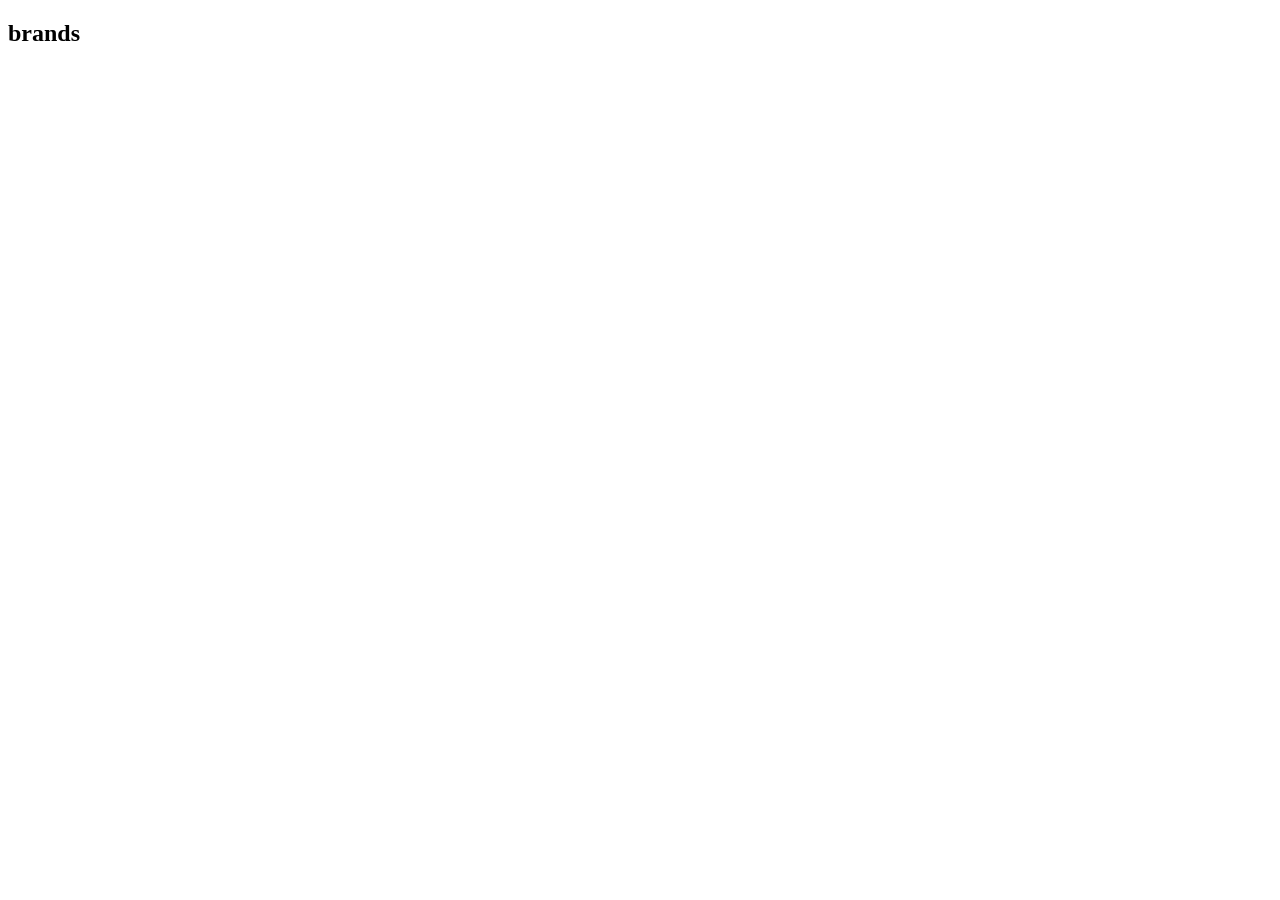
==== brands.html @ 94479a32 "griauciai" ====
<!DOCTYPE html>
<html lang="en">
<head>
    <meta charset="UTF-8">
    <meta name="viewport" content="width=device-width, initial-scale=1.0">
    <title>Document</title>
</head>
<body>
    <header><h2>brands</h2></header>
    <section><p></p><img src="" alt=""></section>
    <section><p></p></section>
    <section><p></p><img src="" alt=""></section>
    <section><p></p><img src="" alt=""></section>
    <footer><p>
        
    </p></footer>
</body>
</html>
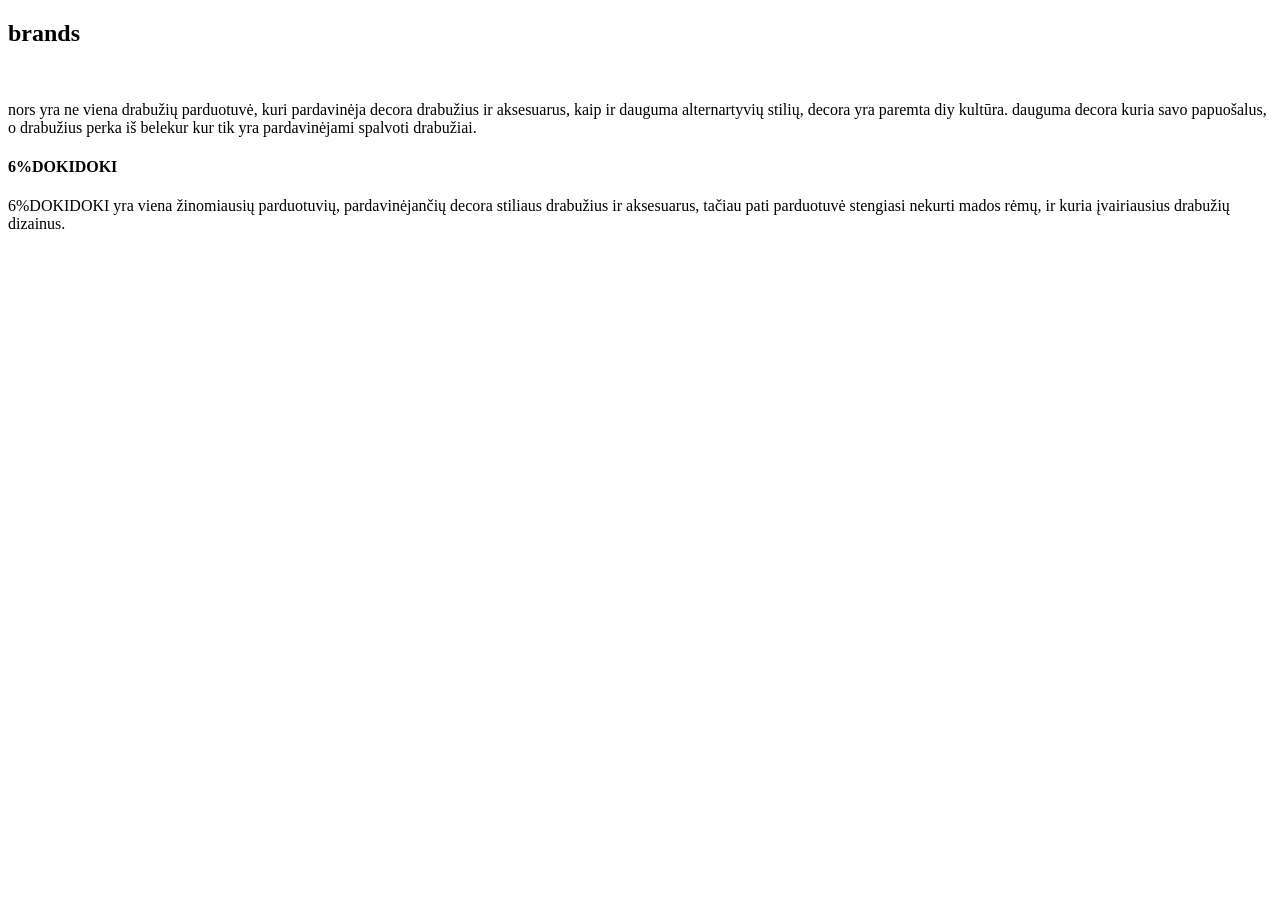
==== commit ae9355e3: "brands httml" ====
--- a/brands.html
+++ b/brands.html
@@ -4,12 +4,13 @@
     <meta charset="UTF-8">
     <meta name="viewport" content="width=device-width, initial-scale=1.0">
     <title>Document</title>
+    <link rel="stylesheet" href="css/brands.css">
 </head>
 <body>
     <header><h2>brands</h2></header>
     <section><p></p><img src="" alt=""></section>
-    <section><p></p></section>
-    <section><p></p><img src="" alt=""></section>
+    <section><p>nors yra ne viena drabužių parduotuvė, kuri pardavinėja decora drabužius ir aksesuarus, kaip ir dauguma alternartyvių stilių, decora yra paremta diy kultūra. dauguma decora kuria savo papuošalus, o drabužius perka iš belekur kur tik yra pardavinėjami spalvoti drabužiai.</p></section>
+    <section><h4>6%DOKIDOKI</h4><p>6%DOKIDOKI yra viena žinomiausių parduotuvių, pardavinėjančių decora stiliaus drabužius ir aksesuarus, tačiau pati parduotuvė stengiasi nekurti mados rėmų, ir kuria įvairiausius drabužių dizainus. </p><img src="" alt=""></section>
     <section><p></p><img src="" alt=""></section>
     <footer><p>
         
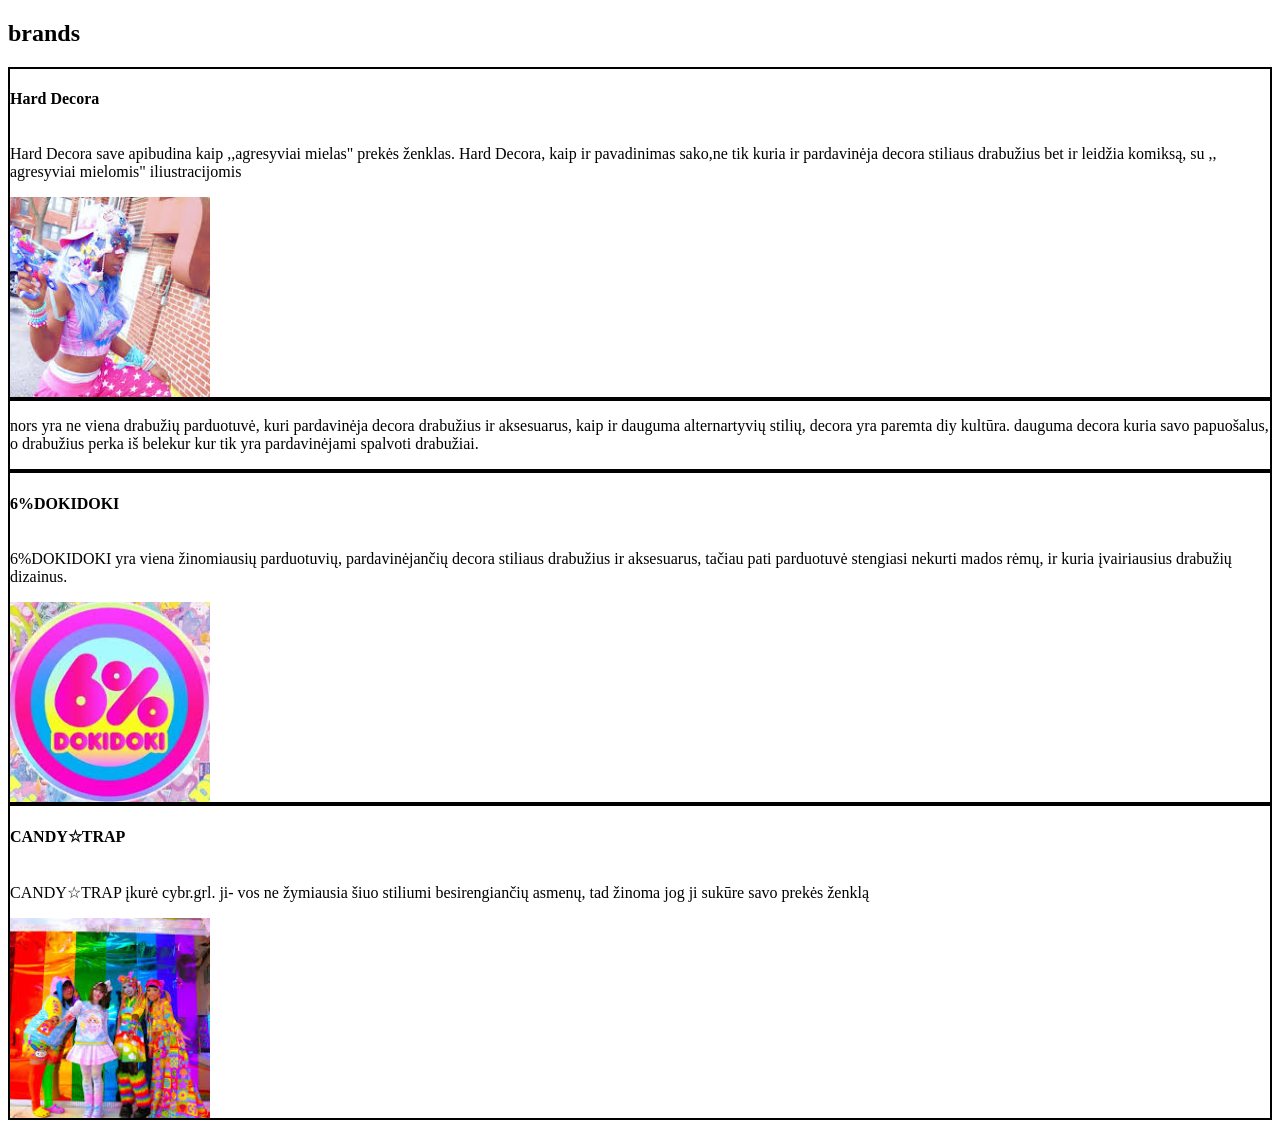
==== commit 4abffc1b: "brands" ====
--- a/brands.html
+++ b/brands.html
@@ -8,10 +8,10 @@
 </head>
 <body>
     <header><h2>brands</h2></header>
-    <section><p></p><img src="" alt=""></section>
+    <section><h4>Hard Decora</h4><p> Hard Decora save apibudina kaip ,,agresyviai mielas" prekės ženklas. Hard Decora, kaip ir pavadinimas sako,ne tik kuria ir pardavinėja decora stiliaus drabužius bet ir leidžia komiksą, su ,, agresyviai mielomis" iliustracijomis</p><img src="img/harddecora.jpg" alt=""></section>
     <section><p>nors yra ne viena drabužių parduotuvė, kuri pardavinėja decora drabužius ir aksesuarus, kaip ir dauguma alternartyvių stilių, decora yra paremta diy kultūra. dauguma decora kuria savo papuošalus, o drabužius perka iš belekur kur tik yra pardavinėjami spalvoti drabužiai.</p></section>
-    <section><h4>6%DOKIDOKI</h4><p>6%DOKIDOKI yra viena žinomiausių parduotuvių, pardavinėjančių decora stiliaus drabužius ir aksesuarus, tačiau pati parduotuvė stengiasi nekurti mados rėmų, ir kuria įvairiausius drabužių dizainus. </p><img src="" alt=""></section>
-    <section><p></p><img src="" alt=""></section>
+    <section><h4>6%DOKIDOKI</h4><p>6%DOKIDOKI yra viena žinomiausių parduotuvių, pardavinėjančių decora stiliaus drabužius ir aksesuarus, tačiau pati parduotuvė stengiasi nekurti mados rėmų, ir kuria įvairiausius drabužių dizainus. </p><img src="img/dokidoki.jpg" alt=""></section>
+    <section><h4>CANDY☆TRAP</h4><p>CANDY☆TRAP įkurė cybr.grl. ji- vos ne žymiausia šiuo stiliumi besirengiančių asmenų, tad žinoma jog ji sukūre savo prekės ženklą</p><img src="img/candytrap.jpg" alt=""></section>
     <footer><p>
         
     </p></footer>
--- a/css/brands.css
+++ b/css/brands.css
@@ -0,0 +1,2 @@
+section{display: flex; border: 2px solid black;  flex-direction: column;}
+img{width: 200px; height: 200px; object-fit: cover;}
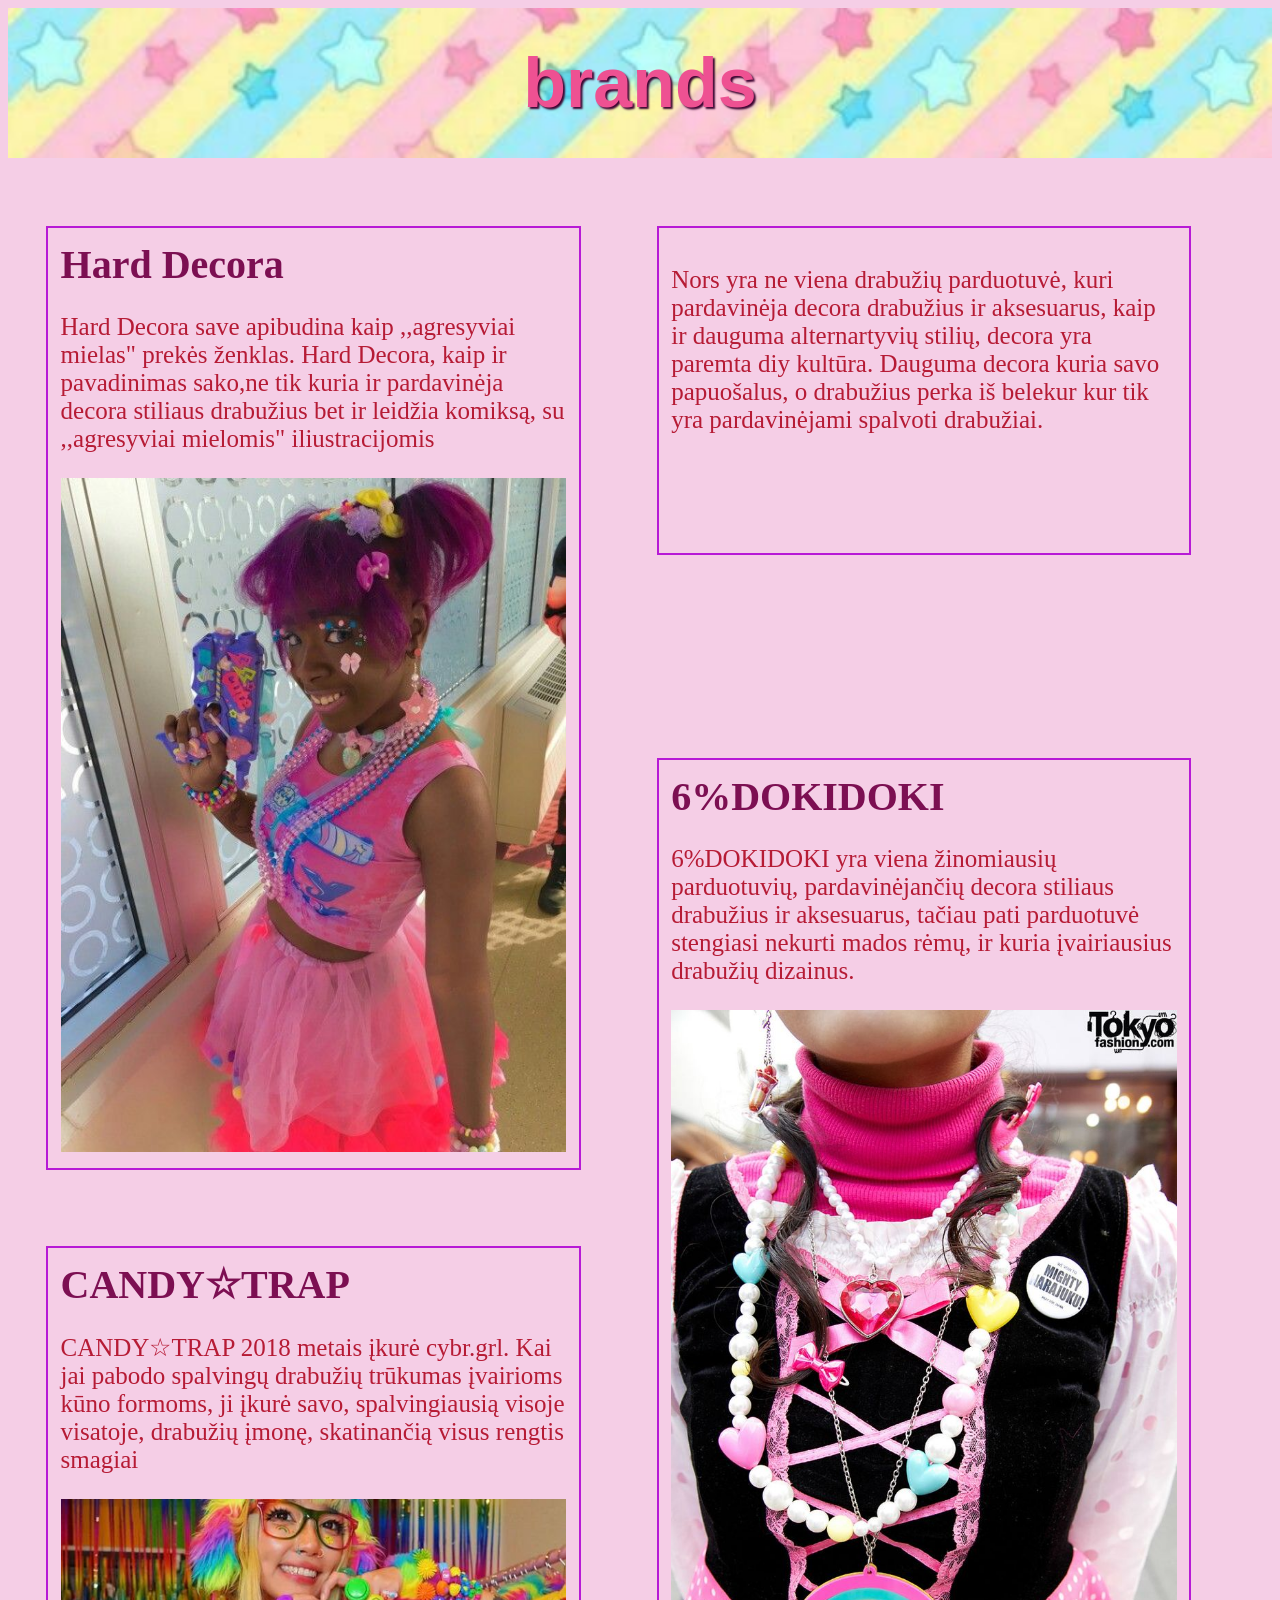
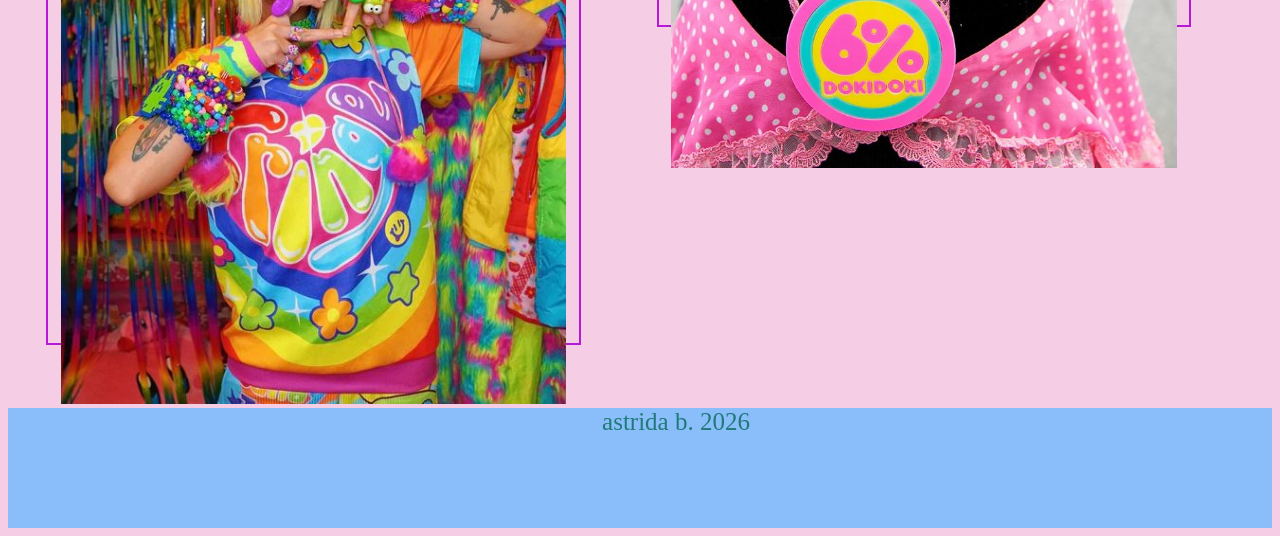
==== commit fff96679: "brands html paaisytas, css padarytas" ====
--- a/brands.html
+++ b/brands.html
@@ -1,19 +1,48 @@
 <!DOCTYPE html>
 <html lang="en">
+
 <head>
     <meta charset="UTF-8">
     <meta name="viewport" content="width=device-width, initial-scale=1.0">
     <title>Document</title>
     <link rel="stylesheet" href="css/brands.css">
 </head>
+
 <body>
-    <header><h2>brands</h2></header>
-    <section><h4>Hard Decora</h4><p> Hard Decora save apibudina kaip ,,agresyviai mielas" prekės ženklas. Hard Decora, kaip ir pavadinimas sako,ne tik kuria ir pardavinėja decora stiliaus drabužius bet ir leidžia komiksą, su ,, agresyviai mielomis" iliustracijomis</p><img src="img/harddecora.jpg" alt=""></section>
-    <section><p>nors yra ne viena drabužių parduotuvė, kuri pardavinėja decora drabužius ir aksesuarus, kaip ir dauguma alternartyvių stilių, decora yra paremta diy kultūra. dauguma decora kuria savo papuošalus, o drabužius perka iš belekur kur tik yra pardavinėjami spalvoti drabužiai.</p></section>
-    <section><h4>6%DOKIDOKI</h4><p>6%DOKIDOKI yra viena žinomiausių parduotuvių, pardavinėjančių decora stiliaus drabužius ir aksesuarus, tačiau pati parduotuvė stengiasi nekurti mados rėmų, ir kuria įvairiausius drabužių dizainus. </p><img src="img/dokidoki.jpg" alt=""></section>
-    <section><h4>CANDY☆TRAP</h4><p>CANDY☆TRAP įkurė cybr.grl. ji- vos ne žymiausia šiuo stiliumi besirengiančių asmenų, tad žinoma jog ji sukūre savo prekės ženklą</p><img src="img/candytrap.jpg" alt=""></section>
-    <footer><p>
+    <header>
+        <h2>brands</h2>
+    </header>
+    <div>
+        <section class="sekcija1">
+            <h4>Hard Decora</h4>
+            <p> Hard Decora save apibudina kaip ,,agresyviai mielas" prekės ženklas. Hard Decora, kaip ir pavadinimas
+                sako,ne tik kuria ir pardavinėja decora stiliaus drabužius bet ir leidžia komiksą, su ,,agresyviai
+                mielomis" iliustracijomis</p><img src="img/harddecora.jpg" alt="">
+        </section>
+        <section class="sekcija2">
+            <p>Nors yra ne viena drabužių parduotuvė, kuri pardavinėja decora drabužius ir aksesuarus, kaip ir dauguma
+                alternartyvių stilių, decora yra paremta diy kultūra. Dauguma decora kuria savo papuošalus, o drabužius
+                perka iš belekur kur tik yra pardavinėjami spalvoti drabužiai.</p>
+        </section>
+        <section class="sekcija3">
+            <h4>CANDY☆TRAP</h4>
+            <p>CANDY☆TRAP 2018 metais įkurė cybr.grl. Kai jai pabodo spalvingų drabužių trūkumas įvairioms kūno formoms, ji įkurė savo, spalvingiausią visoje visatoje, drabužių įmonę, skatinančią visus rengtis smagiai</p><img src="img/candytrap.jpg" alt="">
+        </section>
+        <section class="sekcija4">
+            <h4>6%DOKIDOKI</h4>
+            <p>6%DOKIDOKI yra viena žinomiausių parduotuvių, pardavinėjančių decora stiliaus drabužius ir aksesuarus,
+                tačiau
+                pati parduotuvė stengiasi nekurti mados rėmų, ir kuria įvairiausius drabužių dizainus. </p><img
+                src="img/dokidoki.jpg" alt="">
+        </section>
         
-    </p></footer>
+    </div>
+    <footer>
+        <p>
+            astrida b. 2026
+
+        </p>
+    </footer>
 </body>
+
 </html>
--- a/css/brands.css
+++ b/css/brands.css
@@ -1,2 +1,66 @@
-section{display: flex; border: 2px solid black;  flex-direction: column;}
-img{width: 200px; height: 200px; object-fit: cover;}+
+
+img {
+    width: 200px;
+    height: 200px;
+    object-fit: cover;
+}
+
+header {
+    background-image: url("../img/header2.jpg");
+    width: 100%;
+    height: 150px;
+    background-size: cover;
+    display: flex;
+    align-items: center;
+    justify-content: center;
+    margin-bottom: 30px;
+}
+
+h2 {
+    font-size: 70px;
+    color: rgb(238, 81, 146);
+    text-shadow: 2px 2px 2px #3d0431;
+    font-family: Impact, Haettenschweiler, 'Arial Narrow Bold', sans-serif;
+}
+
+body {
+    background-color: rgb(245, 206, 230);
+}
+
+footer {
+    height: 120px;
+    background-color: rgb(138, 190, 250);
+}
+
+footer p {
+    margin-left: 47%;
+    color: rgb(33, 122, 122);
+}
+
+h4 {
+    font-size: 40px;
+    margin: 0;
+    color: rgb(124, 15, 82);
+}
+
+p {
+    font-size: 25px;
+    color: rgb(182, 27, 53);
+}
+
+section {
+    width: 40%;
+    border: 2px solid rgb(183, 26, 214);
+    margin: 3%; padding: 1%;
+    
+}
+img{width: 100%; height: auto;}
+div {
+    display: flex;
+    flex-wrap: wrap;
+    
+}
+.sekcija2{height: 300px;}
+.sekcija3{height: 670px;}
+.sekcija4{margin-top: -450px; height: 840px;}
